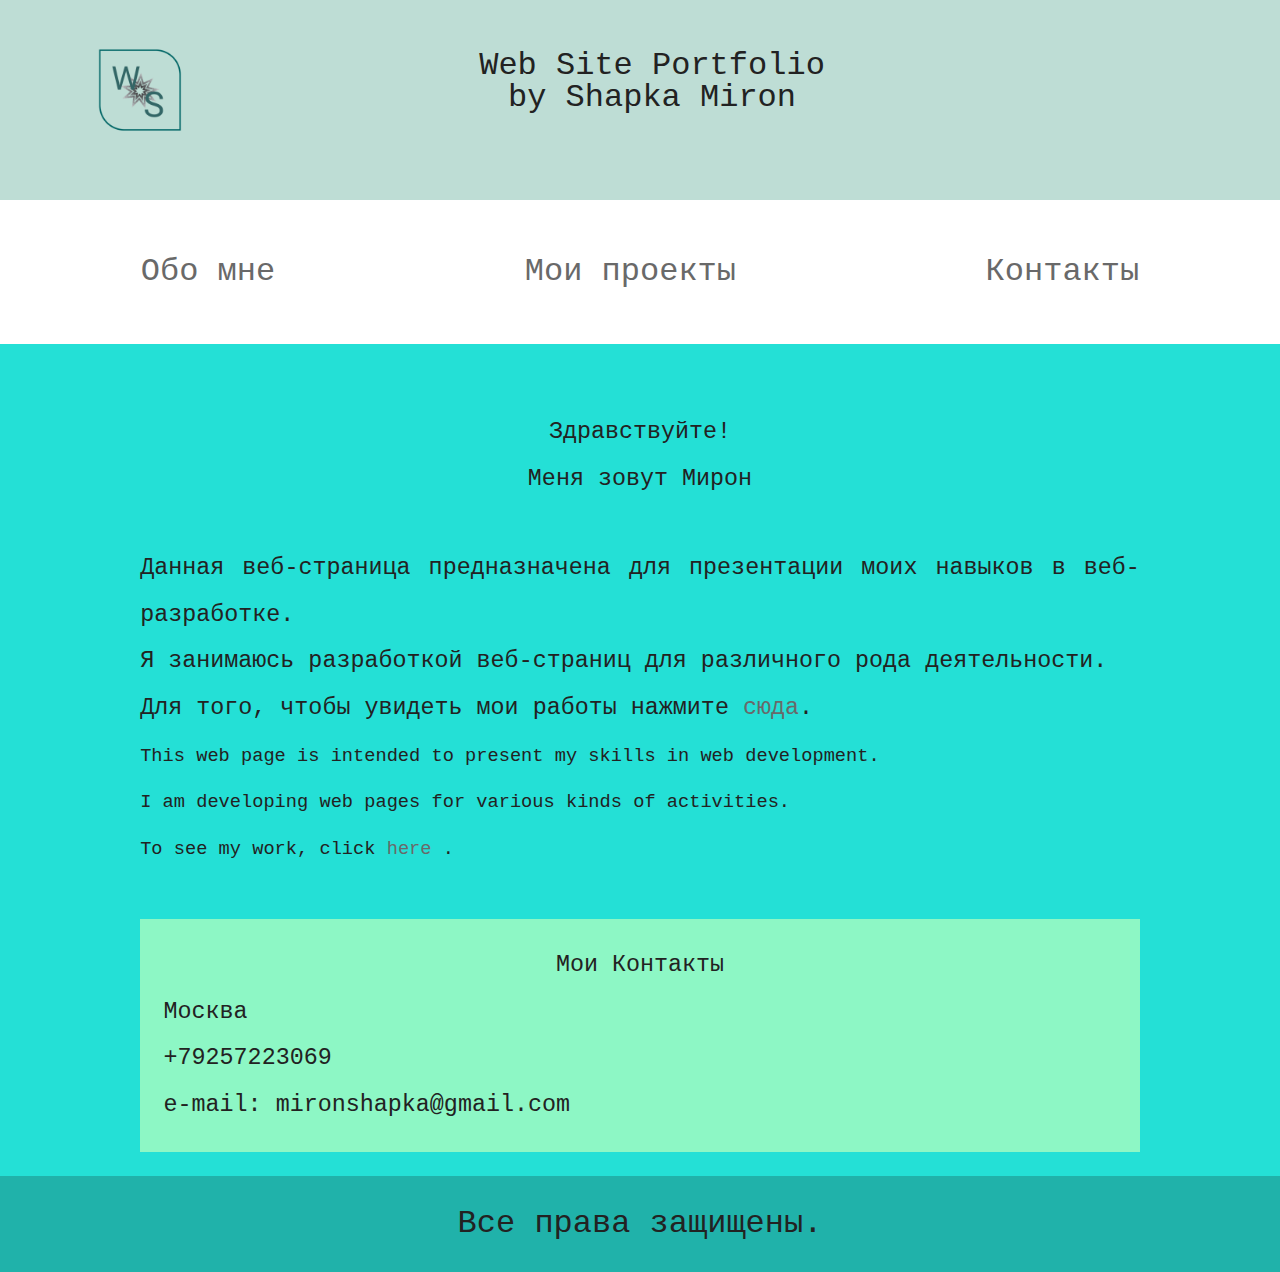
==== HTML/index.html @ 7f2a8ae4 "initial project version" ====
<!DOCTYPE html>
<html>
    <head>
        <title>My first web page</title>
        <meta charset="utf-8">
        <link rel="stylesheet" href="reset.css">
        <link rel="stylesheet" href="style.css">
    </head>
    <body>
        <div class="body-div">
        <header>
            <a href="index.html">
                <img id="logo"src="logo.png" alt="logo" ></a>
            <h1>Web Site Portfolio<br/>by Shapka Miron</h1>
        </header>
        <nav>
            <div class="button-nav"> 
            <a href="#1" alt="1" style="padding: 40px;">Обо мне</a>
            <a href="#2" alt="1" style="padding: 40px;">Мои проекты</a>
            <a href="#3" alt="1" style="padding: 40px;">Контакты</a>
            </div>
        </nav>
        <main>
            <p class="main-p">
                    Здравствуйте!<br/>
                    Меня зовут Мирон<br/>
            </p>
            <p class="about-p">
                Данная веб-страница предназначена для презентации моих навыков в веб-разработке.<br/>
                Я занимаюсь разработкой веб-страниц для различного рода деятельности.<br/>
                Для того, чтобы увидеть мои работы нажмите <a href="#2" alt="Контакты">сюда</a>.<br/>
                <span style="font-size: 0.8em;">This web page is intended to present my skills in web development. <br/>
                 I am developing web pages for various kinds of activities. <br/>
                 To see my work, click <a href="#2" alt="Contacts"> here </a>.</span>
            <!-- для проектов :)
                <p class="work">

            </p>
                    -->

            </p>
            <address class="contacts">
                <span style="display: block;text-align:center;background-color: rgb(141, 247, 197);">Мои Контакты</span>
                <span>Москва <br/>
                    +79257223069<br/>
                    e-mail: mironshapka@gmail.com
                    </span>
            </address>
        </main>
        
        <footer>
            <p class="p-footer">Все права защищены.</p>
        </footer>
        </div>
    </body> 
</html>
---- HTML/style.css ----
header { 
    
    margin: 0px;
    height: auto;
    background-color: lightblue;
}
.body-div {
    font-family: monospace;
    font-size: 32px; 
}
#logo {
    width: 200px;
    height: auto;
    float: left;
    margin: -10px 40px;
}
h1 {
    font-family: monospace;
    font-weight: lighter;
    font-size: 32px;
    text-align: center;
    padding: 50px 20%;
    background-color: rgb(190, 221, 213);
    height: 100px;
}
/*прописываем кнопки навигации и анимацию для них*/
a {
    text-decoration: none;
    color: dimgray;
    transition: 1s;
}
.button-nav {
    /* padding: 1em; */
    display: flex;
    justify-content: space-around;
    padding: 0.5em ;
}
a:hover{
    background-color: rgb(129, 212, 129);
    transition: 0.8s;

}
/*прописываем содержание*/
main {
   /* margin-left: 14%; если навигацию делать слева*/
    
    background-color: rgb(36, 224, 214);
    font-size: 0.73em;
    line-height: 2;
    padding: 1em 6em;
    
    
}
.main-p {
    /* padding-left: 12%; если навигацию делать слева*/
    text-align: center;
    margin-top: 1.8em;   
}
.about-p {
    
    text-align: justify;
    margin-top: 1.8em;
    
}
.contacts {
    margin-top: 2em;
    display: block;
    background-color: rgb(141, 247, 197);
    padding: 1em;
    
    
}
footer {
    text-align: center;
    background-color: lightseagreen;
    padding: 1em;
}
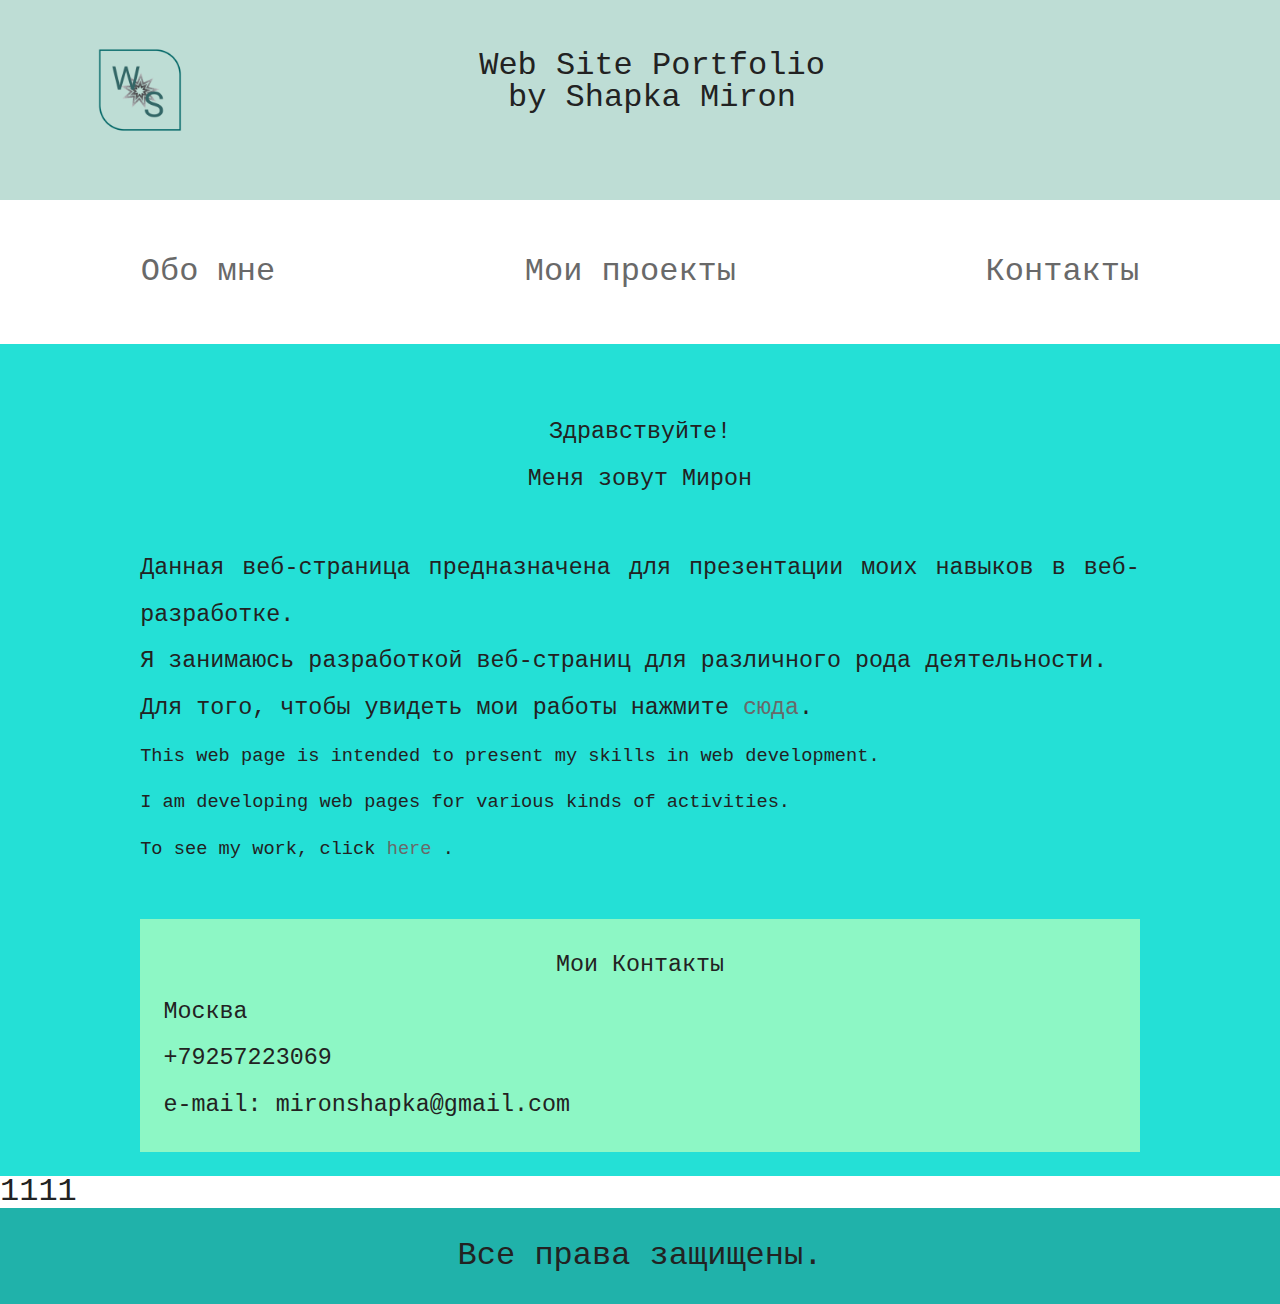
==== commit 53fde56e: "Added p tag for test" ====
--- a/HTML/index.html
+++ b/HTML/index.html
@@ -47,6 +47,7 @@
                     </span>
             </address>
         </main>
+        <p>1111</p>
         
         <footer>
             <p class="p-footer">Все права защищены.</p>
